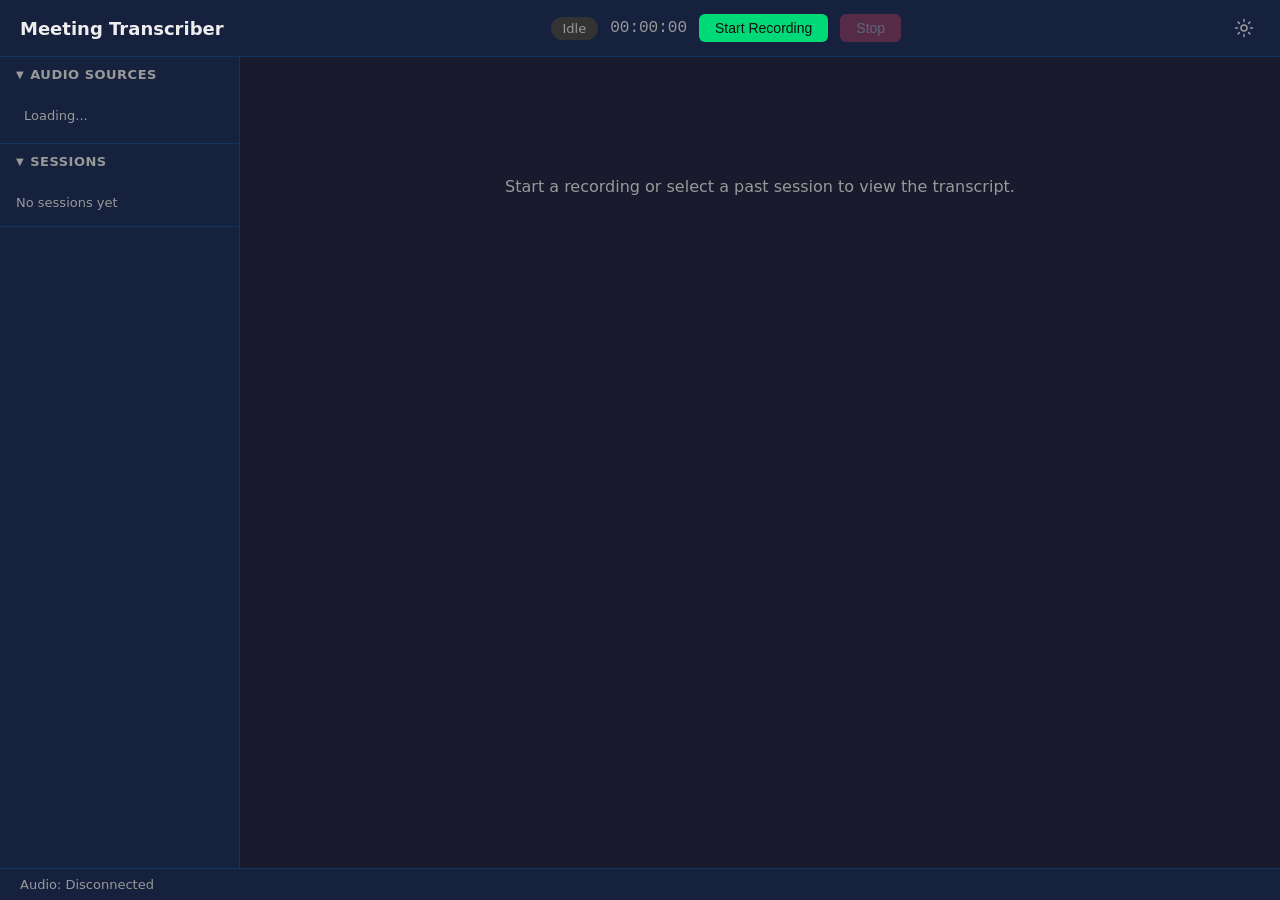
==== static/index.html @ 9af46a8a "Add AI config, summary export, and lessons export" ====
<!DOCTYPE html>
<html lang="en">
<head>
    <meta charset="UTF-8">
    <meta name="viewport" content="width=device-width, initial-scale=1.0">
    <title>Meeting Transcriber</title>
    <link rel="stylesheet" href="/static/style.css">
</head>
<body>
    <div class="app">
        <header>
            <h1>Meeting Transcriber</h1>
            <div class="controls">
                <span id="status" class="status idle">Idle</span>
                <span id="timer" class="timer">00:00:00</span>
                <button id="btn-start" class="btn btn-start" onclick="startSession()">Start Recording</button>
                <button id="btn-stop" class="btn btn-stop" onclick="stopSession()" disabled>Stop</button>
            </div>
            <button class="btn-gear" onclick="openConfigModal()" title="AI Settings">
                <svg width="20" height="20" viewBox="0 0 20 20" fill="none" stroke="currentColor" stroke-width="1.5" stroke-linecap="round" stroke-linejoin="round">
                    <circle cx="10" cy="10" r="3"/>
                    <path d="M10 1.5v2M10 16.5v2M18.5 10h-2M3.5 10h-2M16 4l-1.4 1.4M5.4 14.6L4 16M16 16l-1.4-1.4M5.4 5.4L4 4"/>
                </svg>
            </button>
        </header>

        <div class="main">
            <aside class="sidebar">
                <div class="sidebar-section">
                    <h2 class="section-header" onclick="toggleSection('devices')">
                        <span class="chevron" id="chevron-devices">&#9660;</span>
                        Audio Sources
                    </h2>
                    <div id="section-devices" class="section-body">
                        <div id="device-list" class="device-list">
                            <p class="empty">Loading...</p>
                        </div>
                    </div>
                </div>
                <div class="sidebar-section">
                    <h2 class="section-header" onclick="toggleSection('sessions')">
                        <span class="chevron" id="chevron-sessions">&#9660;</span>
                        Sessions
                    </h2>
                    <div id="section-sessions" class="section-body">
                        <div id="session-list" class="session-list">
                            <p class="empty">No sessions yet</p>
                        </div>
                    </div>
                </div>
            </aside>

            <section class="transcript-panel">
                <div id="transcript" class="transcript">
                    <p class="placeholder">Start a recording or select a past session to view the transcript.</p>
                </div>
            </section>
        </div>

        <footer>
            <div class="export-bar" id="export-bar" style="display:none">
                <span>Export:</span>
                <button class="btn btn-sm" onclick="exportSession('json')">JSON</button>
                <button class="btn btn-sm" onclick="exportSession('txt')">TXT</button>
                <button class="btn btn-sm" onclick="exportSession('srt')">SRT</button>
                <span class="export-divider">|</span>
                <button class="btn btn-sm btn-ai" id="btn-summary" onclick="exportSummary()" disabled title="Configure AI to unlock">Summary</button>
                <button class="btn btn-sm btn-ai" id="btn-lessons" onclick="exportLessons()" disabled title="Configure AI to unlock">Lessons</button>
            </div>
            <div class="footer-status">
                <span class="audio-status">Audio: <span id="audio-status">Disconnected</span></span>
                <span class="diarization-status" id="diarization-status"></span>
            </div>
        </footer>
    </div>

    <div id="toast" class="toast"></div>

    <!-- AI Config Modal -->
    <div id="config-modal" class="modal-overlay" style="display:none" onclick="if(event.target===this)closeConfigModal()">
        <div class="modal">
            <div class="modal-header">
                <h2>AI Configuration</h2>
                <button class="btn-close" onclick="closeConfigModal()">&times;</button>
            </div>
            <div class="modal-body">
                <div class="form-group">
                    <label>Provider</label>
                    <div class="toggle-group">
                        <button class="toggle-btn" data-provider="ollama" onclick="selectProvider('ollama')">Local (Ollama)</button>
                        <button class="toggle-btn" data-provider="api" onclick="selectProvider('api')">API Key</button>
                    </div>
                </div>

                <!-- Ollama settings -->
                <div id="ollama-settings" class="provider-settings" style="display:none">
                    <div class="form-group">
                        <label>Ollama URL</label>
                        <input type="text" id="ollama-url" class="form-input" value="http://localhost:11434" placeholder="http://localhost:11434">
                    </div>
                    <div class="form-group">
                        <label>Model</label>
                        <div class="model-row">
                            <select id="ollama-model" class="form-input"></select>
                            <button class="btn btn-sm" onclick="fetchOllamaModels()">Refresh</button>
                        </div>
                    </div>
                </div>

                <!-- API settings -->
                <div id="api-settings" class="provider-settings" style="display:none">
                    <div class="form-group">
                        <label>API Provider</label>
                        <select id="api-provider" class="form-input" onchange="updateApiModels()">
                            <option value="anthropic">Anthropic (Claude)</option>
                            <option value="openai">OpenAI</option>
                        </select>
                    </div>
                    <div class="form-group">
                        <label>API Key</label>
                        <input type="password" id="api-key" class="form-input" placeholder="Enter API key...">
                        <span id="api-key-preview" class="form-hint"></span>
                    </div>
                    <div class="form-group">
                        <label>Model</label>
                        <select id="api-model" class="form-input"></select>
                    </div>
                </div>

                <div class="form-actions">
                    <button class="btn btn-sm" id="btn-test" onclick="testConnection()">Test Connection</button>
                    <span id="test-result" class="test-result"></span>
                </div>
            </div>
            <div class="modal-footer">
                <button class="btn btn-sm" onclick="closeConfigModal()">Cancel</button>
                <button class="btn btn-start btn-save" onclick="saveConfig()">Save</button>
            </div>
        </div>
    </div>

    <!-- Summary Modal -->
    <div id="summary-modal" class="modal-overlay" style="display:none" onclick="if(event.target===this)closeSummaryModal()">
        <div class="modal modal-wide">
            <div class="modal-header">
                <h2>Meeting Summary</h2>
                <button class="btn-close" onclick="closeSummaryModal()">&times;</button>
            </div>
            <div class="modal-body">
                <div id="summary-content" class="summary-content">
                    <p class="placeholder">Generating summary...</p>
                </div>
            </div>
            <div class="modal-footer">
                <button class="btn btn-sm" onclick="copySummary()">Copy to Clipboard</button>
                <button class="btn btn-sm" onclick="closeSummaryModal()">Close</button>
            </div>
        </div>
    </div>

    <script src="/static/app.js"></script>
</body>
</html>
---- static/style.css ----
* { margin: 0; padding: 0; box-sizing: border-box; }

:root {
    --bg: #1a1a2e;
    --surface: #16213e;
    --surface2: #0f3460;
    --accent: #e94560;
    --accent-green: #00d977;
    --text: #eee;
    --text-dim: #999;
    --speaker1: #5dade2;
    --speaker2: #f5b041;
    --speaker3: #82e0aa;
    --speaker4: #d7bde2;
    --speaker5: #f1948a;
}

body {
    font-family: 'Segoe UI', system-ui, -apple-system, sans-serif;
    background: var(--bg);
    color: var(--text);
    height: 100vh;
    overflow: hidden;
}

.app {
    display: flex;
    flex-direction: column;
    height: 100vh;
}

header {
    display: grid;
    grid-template-columns: auto 1fr auto;
    align-items: center;
    padding: 12px 20px;
    background: var(--surface);
    border-bottom: 1px solid var(--surface2);
}

header h1 { font-size: 18px; font-weight: 600; }

.controls {
    display: flex;
    align-items: center;
    justify-content: center;
    gap: 12px;
}

.status {
    padding: 4px 12px;
    border-radius: 12px;
    font-size: 13px;
    font-weight: 500;
}

.status.idle { background: #333; color: var(--text-dim); }
.status.recording { background: var(--accent); color: white; animation: pulse 1.5s infinite; }
.status.connected { background: var(--accent-green); color: #111; }

@keyframes pulse {
    0%, 100% { opacity: 1; }
    50% { opacity: 0.6; }
}

.timer { font-family: 'Courier New', monospace; font-size: 16px; color: var(--text-dim); }

.btn {
    padding: 6px 16px;
    border: none;
    border-radius: 6px;
    cursor: pointer;
    font-size: 14px;
    font-weight: 500;
    transition: opacity 0.2s;
}

.btn:disabled { opacity: 0.3; cursor: not-allowed; }
.btn-start { background: var(--accent-green); color: #111; }
.btn-stop { background: var(--accent); color: white; }
.btn-sm { padding: 4px 10px; font-size: 12px; background: var(--surface2); color: var(--text); }
.btn-sm:hover { background: #1a4a80; }

.main {
    display: flex;
    flex: 1;
    overflow: hidden;
}

.sidebar {
    width: 240px;
    background: var(--surface);
    border-right: 1px solid var(--surface2);
    display: flex;
    flex-direction: column;
    overflow-y: auto;
}

.sidebar-section {
    border-bottom: 1px solid var(--surface2);
}

.section-header {
    display: flex;
    align-items: center;
    gap: 6px;
    padding: 10px 16px;
    font-size: 13px;
    color: var(--text-dim);
    text-transform: uppercase;
    letter-spacing: 0.5px;
    cursor: pointer;
    user-select: none;
    margin: 0;
    transition: color 0.15s;
}
.section-header:hover { color: var(--text); }

.chevron {
    font-size: 10px;
    transition: transform 0.2s;
    display: inline-block;
}
.chevron.collapsed { transform: rotate(-90deg); }

.section-body { overflow: hidden; }
.section-body.collapsed { display: none; }

.device-list { padding: 0 8px 4px; }

.device-item {
    display: flex;
    align-items: center;
    padding: 0 4px 0 0;
    border-radius: 4px;
    font-size: 12px;
    transition: background 0.15s;
}
.device-item:hover { background: rgba(255,255,255,0.05); }

.device-label {
    display: flex;
    align-items: center;
    gap: 6px;
    flex: 1;
    padding: 5px 4px 5px 8px;
    cursor: pointer;
    overflow: hidden;
}

.device-item input[type="checkbox"] {
    accent-color: var(--accent-green);
    cursor: pointer;
}

.btn-ignore {
    width: 20px;
    height: 20px;
    border: none;
    border-radius: 50%;
    background: transparent;
    color: var(--text-dim);
    font-size: 14px;
    line-height: 20px;
    cursor: pointer;
    opacity: 0;
    transition: opacity 0.15s, background 0.15s;
    flex-shrink: 0;
}
.device-item:hover .btn-ignore { opacity: 0.4; }
.btn-ignore:hover {
    opacity: 1 !important;
    background: rgba(255,255,255,0.1);
    color: var(--text);
}

.device-icon {
    font-size: 14px;
    width: 18px;
    text-align: center;
    flex-shrink: 0;
}

.device-name {
    flex: 1;
    overflow: hidden;
    text-overflow: ellipsis;
    white-space: nowrap;
    color: var(--text);
}

.device-reset {
    font-size: 11px;
    font-style: italic;
    color: var(--text-dim);
    padding: 4px 12px 6px;
    cursor: pointer;
    transition: color 0.15s;
}
.device-reset:hover { color: var(--text); }

.session-list { flex: 1; overflow-y: auto; }

.session-item {
    display: flex;
    align-items: center;
    padding: 0;
    border-bottom: 1px solid rgba(255,255,255,0.05);
    transition: background 0.15s;
    position: relative;
}

.session-item:hover { background: var(--surface2); }
.session-item.active { background: var(--surface2); }

.session-item.active::before {
    content: '';
    position: absolute;
    left: 0;
    top: 0;
    bottom: 0;
    width: 3px;
    background: var(--accent);
    border-radius: 0 2px 2px 0;
    z-index: 1;
}

.session-row { flex: 1; padding: 8px 8px 8px 12px; cursor: pointer; overflow: hidden; }

.session-title {
    font-size: 13px;
    white-space: nowrap;
    overflow: hidden;
    text-overflow: ellipsis;
}

.session-meta {
    display: flex;
    justify-content: space-between;
    margin-top: 2px;
    font-size: 11px;
    color: var(--text-dim);
}

.session-date { white-space: nowrap; }
.session-duration { white-space: nowrap; margin-left: 8px; }

.rename-input {
    width: 100%;
    background: var(--bg);
    border: 1px solid var(--accent);
    color: var(--text);
    font-size: 13px;
    padding: 2px 4px;
    border-radius: 3px;
    outline: none;
}

.btn-delete {
    width: 22px;
    height: 22px;
    border: none;
    border-radius: 50%;
    background: transparent;
    color: var(--text-dim);
    font-size: 15px;
    font-weight: 700;
    line-height: 22px;
    cursor: pointer;
    opacity: 0;
    transition: opacity 0.2s, background 0.2s, color 0.2s;
    margin-right: 8px;
    flex-shrink: 0;
    padding: 0;
    text-align: center;
}
.session-item:hover .btn-delete { opacity: 0.4; }
.btn-delete:hover {
    opacity: 1 !important;
    background: var(--accent);
    color: white;
}

.transcript-panel {
    flex: 1;
    overflow-y: auto;
    padding: 20px;
}

.transcript { max-width: 800px; margin: 0 auto; }
.placeholder { color: var(--text-dim); text-align: center; margin-top: 100px; }

.segment {
    margin-bottom: 16px;
    padding: 8px 12px;
    border-left: 3px solid var(--speaker1);
    background: rgba(255,255,255,0.02);
    border-radius: 0 6px 6px 0;
}

.segment .meta {
    display: flex;
    gap: 12px;
    margin-bottom: 4px;
    font-size: 12px;
}

.segment .timestamp { color: var(--text-dim); font-family: 'Courier New', monospace; }
.segment .speaker { font-weight: 600; }
.segment .text { font-size: 15px; line-height: 1.5; }

.segment[data-speaker="Speaker 1"] { border-left-color: var(--speaker1); }
.segment[data-speaker="Speaker 1"] .speaker { color: var(--speaker1); }
.segment[data-speaker="Speaker 2"] { border-left-color: var(--speaker2); }
.segment[data-speaker="Speaker 2"] .speaker { color: var(--speaker2); }
.segment[data-speaker="Speaker 3"] { border-left-color: var(--speaker3); }
.segment[data-speaker="Speaker 3"] .speaker { color: var(--speaker3); }
.segment[data-speaker="Speaker 4"] { border-left-color: var(--speaker4); }
.segment[data-speaker="Speaker 4"] .speaker { color: var(--speaker4); }
.segment[data-speaker="Speaker 5"] { border-left-color: var(--speaker5); }
.segment[data-speaker="Speaker 5"] .speaker { color: var(--speaker5); }

.empty { color: var(--text-dim); font-size: 13px; padding: 16px; }

footer {
    display: flex;
    justify-content: space-between;
    align-items: center;
    padding: 8px 20px;
    background: var(--surface);
    border-top: 1px solid var(--surface2);
    font-size: 13px;
}

.export-bar { display: flex; align-items: center; gap: 8px; }
.footer-status { display: flex; align-items: center; gap: 16px; }
.audio-status { color: var(--text-dim); }
.audio-status .connected { color: var(--accent-green); }
.audio-status .disconnected { color: var(--accent); }
.diarization-status { color: var(--text-dim); font-size: 12px; }
.diarization-status .active { color: var(--accent-green); }
.diarization-status .inactive { color: var(--text-dim); }

.toast {
    position: fixed;
    bottom: 60px;
    left: 50%;
    transform: translateX(-50%) translateY(20px);
    background: var(--surface2);
    color: var(--text);
    padding: 10px 24px;
    border-radius: 8px;
    font-size: 14px;
    opacity: 0;
    pointer-events: none;
    transition: opacity 0.3s, transform 0.3s;
    z-index: 100;
    border: 1px solid rgba(255,255,255,0.1);
}
.toast.show {
    opacity: 1;
    transform: translateX(-50%) translateY(0);
}

/* Gear button */
.btn-gear {
    background: none;
    border: none;
    color: var(--text-dim);
    cursor: pointer;
    padding: 6px;
    transition: color 0.2s;
    justify-self: end;
    display: flex;
    align-items: center;
}
.btn-gear:hover { color: var(--text); }
.btn-gear svg { display: block; }

/* AI export buttons */
.export-divider { color: var(--text-dim); margin: 0 4px; }

.btn-ai {
    background: var(--surface2) !important;
    position: relative;
}
.btn-ai:disabled {
    opacity: 0.35;
    cursor: not-allowed;
}
.btn-ai:not(:disabled) {
    background: linear-gradient(135deg, #1a4a80, #2a1a5e) !important;
    border: 1px solid rgba(150, 100, 255, 0.3);
}
.btn-ai:not(:disabled):hover {
    background: linear-gradient(135deg, #1e5590, #351f75) !important;
}

/* Modal */
.modal-overlay {
    position: fixed;
    top: 0;
    left: 0;
    right: 0;
    bottom: 0;
    background: rgba(0, 0, 0, 0.6);
    display: flex;
    align-items: center;
    justify-content: center;
    z-index: 200;
}

.modal {
    background: var(--surface);
    border: 1px solid var(--surface2);
    border-radius: 12px;
    width: 420px;
    max-height: 80vh;
    display: flex;
    flex-direction: column;
    box-shadow: 0 20px 60px rgba(0, 0, 0, 0.5);
}

.modal-wide { width: 600px; }

.modal-header {
    display: flex;
    justify-content: space-between;
    align-items: center;
    padding: 16px 20px;
    border-bottom: 1px solid var(--surface2);
}

.modal-header h2 { font-size: 16px; font-weight: 600; }

.btn-close {
    background: none;
    border: none;
    color: var(--text-dim);
    font-size: 20px;
    cursor: pointer;
    padding: 0 4px;
}
.btn-close:hover { color: var(--text); }

.modal-body {
    padding: 20px;
    overflow-y: auto;
    flex: 1;
}

.modal-footer {
    display: flex;
    justify-content: flex-end;
    gap: 8px;
    padding: 12px 20px;
    border-top: 1px solid var(--surface2);
}

.btn-save { padding: 6px 20px !important; font-size: 13px !important; }

/* Form elements */
.form-group { margin-bottom: 16px; }
.form-group label {
    display: block;
    font-size: 12px;
    color: var(--text-dim);
    text-transform: uppercase;
    letter-spacing: 0.5px;
    margin-bottom: 6px;
}

.form-input {
    width: 100%;
    padding: 8px 12px;
    background: var(--bg);
    border: 1px solid var(--surface2);
    border-radius: 6px;
    color: var(--text);
    font-size: 14px;
    font-family: inherit;
}
.form-input:focus {
    outline: none;
    border-color: var(--accent-green);
}

.form-hint {
    display: block;
    font-size: 11px;
    color: var(--text-dim);
    margin-top: 4px;
}

.toggle-group { display: flex; gap: 0; }
.toggle-btn {
    flex: 1;
    padding: 8px 16px;
    border: 1px solid var(--surface2);
    background: var(--bg);
    color: var(--text-dim);
    font-size: 13px;
    cursor: pointer;
    transition: all 0.2s;
}
.toggle-btn:first-child { border-radius: 6px 0 0 6px; }
.toggle-btn:last-child { border-radius: 0 6px 6px 0; }
.toggle-btn.active {
    background: var(--surface2);
    color: var(--text);
    border-color: var(--accent-green);
}

.model-row { display: flex; gap: 8px; }
.model-row select { flex: 1; }

.form-actions {
    display: flex;
    align-items: center;
    gap: 12px;
    margin-top: 20px;
    padding-top: 16px;
    border-top: 1px solid var(--surface2);
}

.test-result { font-size: 13px; }
.test-result.success { color: var(--accent-green); }
.test-result.error { color: var(--accent); }

/* Summary content */
.summary-content {
    font-size: 14px;
    line-height: 1.6;
    white-space: pre-wrap;
}

.summary-content h2, .summary-content h3 {
    color: var(--text);
    margin-top: 16px;
    margin-bottom: 8px;
}

.summary-content ul { padding-left: 20px; }
.summary-content li { margin-bottom: 4px; }

.summary-loading {
    text-align: center;
    color: var(--text-dim);
    padding: 40px 0;
}

.summary-loading .spinner {
    display: inline-block;
    width: 24px;
    height: 24px;
    border: 3px solid var(--surface2);
    border-top-color: var(--accent-green);
    border-radius: 50%;
    animation: spin 0.8s linear infinite;
    margin-bottom: 12px;
}

@keyframes spin { to { transform: rotate(360deg); } }
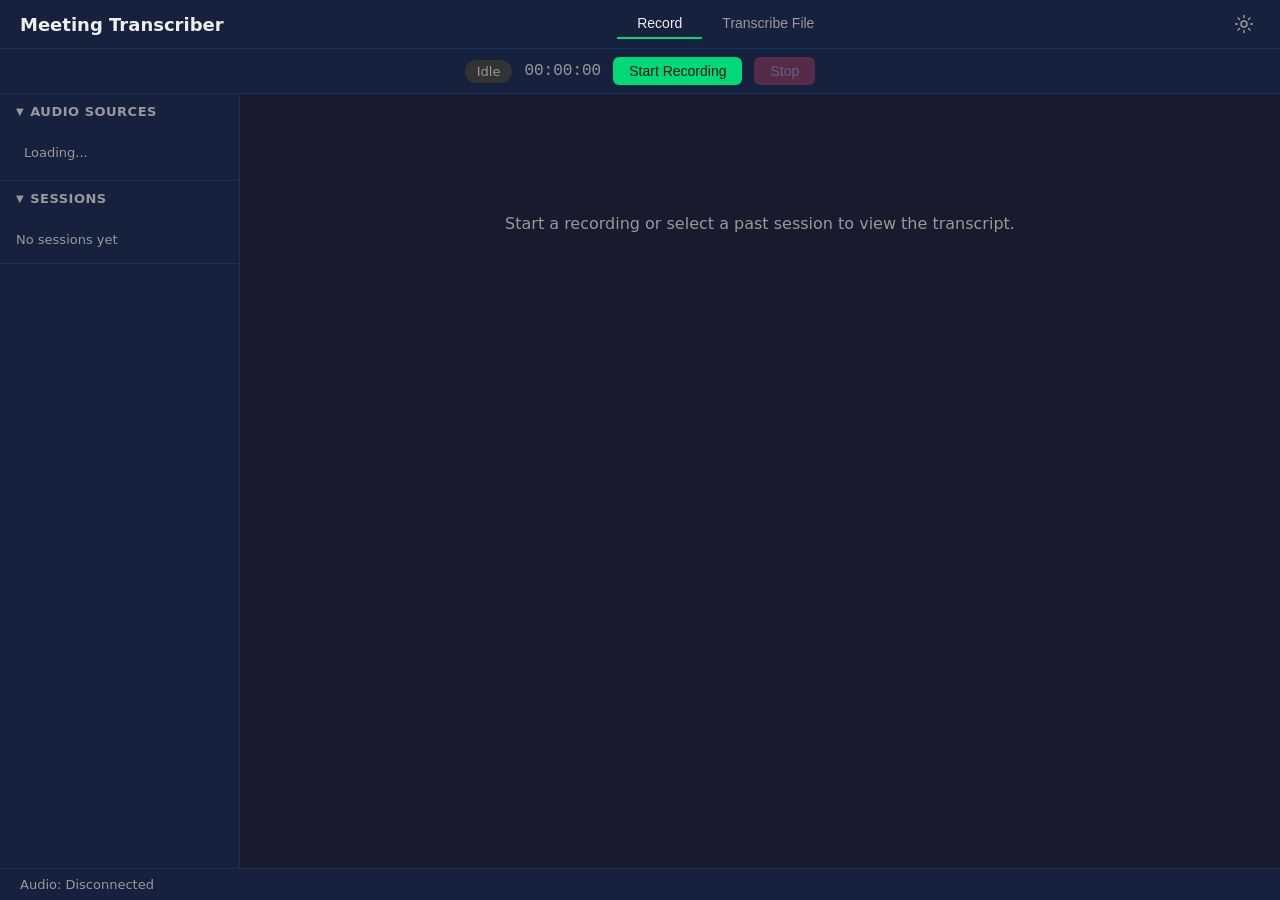
==== commit dec9f3f5: "Add file transcription web UI with upload, progress polling, and download" ====
--- a/static/index.html
+++ b/static/index.html
@@ -10,11 +10,9 @@
     <div class="app">
         <header>
             <h1>Meeting Transcriber</h1>
-            <div class="controls">
-                <span id="status" class="status idle">Idle</span>
-                <span id="timer" class="timer">00:00:00</span>
-                <button id="btn-start" class="btn btn-start" onclick="startSession()">Start Recording</button>
-                <button id="btn-stop" class="btn btn-stop" onclick="stopSession()" disabled>Stop</button>
+            <div class="tab-bar">
+                <button class="tab active" data-tab="record" onclick="switchTab('record')">Record</button>
+                <button class="tab" data-tab="file" onclick="switchTab('file')">Transcribe File</button>
             </div>
             <button class="btn-gear" onclick="openConfigModal()" title="AI Settings">
                 <svg width="20" height="20" viewBox="0 0 20 20" fill="none" stroke="currentColor" stroke-width="1.5" stroke-linecap="round" stroke-linejoin="round">
@@ -24,54 +22,121 @@
             </button>
         </header>
 
-        <div class="main">
-            <aside class="sidebar">
-                <div class="sidebar-section">
-                    <h2 class="section-header" onclick="toggleSection('devices')">
-                        <span class="chevron" id="chevron-devices">&#9660;</span>
-                        Audio Sources
-                    </h2>
-                    <div id="section-devices" class="section-body">
-                        <div id="device-list" class="device-list">
-                            <p class="empty">Loading...</p>
-                        </div>
-                    </div>
-                </div>
-                <div class="sidebar-section">
-                    <h2 class="section-header" onclick="toggleSection('sessions')">
-                        <span class="chevron" id="chevron-sessions">&#9660;</span>
-                        Sessions
-                    </h2>
-                    <div id="section-sessions" class="section-body">
-                        <div id="session-list" class="session-list">
-                            <p class="empty">No sessions yet</p>
-                        </div>
-                    </div>
-                </div>
-            </aside>
-
-            <section class="transcript-panel">
-                <div id="transcript" class="transcript">
-                    <p class="placeholder">Start a recording or select a past session to view the transcript.</p>
-                </div>
-            </section>
-        </div>
-
-        <footer>
-            <div class="export-bar" id="export-bar" style="display:none">
-                <span>Export:</span>
-                <button class="btn btn-sm" onclick="exportSession('json')">JSON</button>
-                <button class="btn btn-sm" onclick="exportSession('txt')">TXT</button>
-                <button class="btn btn-sm" onclick="exportSession('srt')">SRT</button>
-                <span class="export-divider">|</span>
-                <button class="btn btn-sm btn-ai" id="btn-summary" onclick="exportSummary()" disabled title="Configure AI to unlock">Summary</button>
-                <button class="btn btn-sm btn-ai" id="btn-lessons" onclick="exportLessons()" disabled title="Configure AI to unlock">Lessons</button>
-            </div>
-            <div class="footer-status">
-                <span class="audio-status">Audio: <span id="audio-status">Disconnected</span></span>
-                <span class="diarization-status" id="diarization-status"></span>
-            </div>
-        </footer>
+        <!-- Record Tab -->
+        <div id="tab-record" class="tab-content active">
+            <div class="record-controls">
+                <span id="status" class="status idle">Idle</span>
+                <span id="timer" class="timer">00:00:00</span>
+                <button id="btn-start" class="btn btn-start" onclick="startSession()">Start Recording</button>
+                <button id="btn-stop" class="btn btn-stop" onclick="stopSession()" disabled>Stop</button>
+            </div>
+            <div class="main">
+                <aside class="sidebar">
+                    <div class="sidebar-section">
+                        <h2 class="section-header" onclick="toggleSection('devices')">
+                            <span class="chevron" id="chevron-devices">&#9660;</span>
+                            Audio Sources
+                        </h2>
+                        <div id="section-devices" class="section-body">
+                            <div id="device-list" class="device-list">
+                                <p class="empty">Loading...</p>
+                            </div>
+                        </div>
+                    </div>
+                    <div class="sidebar-section">
+                        <h2 class="section-header" onclick="toggleSection('sessions')">
+                            <span class="chevron" id="chevron-sessions">&#9660;</span>
+                            Sessions
+                        </h2>
+                        <div id="section-sessions" class="section-body">
+                            <div id="session-list" class="session-list">
+                                <p class="empty">No sessions yet</p>
+                            </div>
+                        </div>
+                    </div>
+                </aside>
+
+                <section class="transcript-panel">
+                    <div id="transcript" class="transcript">
+                        <p class="placeholder">Start a recording or select a past session to view the transcript.</p>
+                    </div>
+                </section>
+            </div>
+
+            <footer>
+                <div class="export-bar" id="export-bar" style="display:none">
+                    <span>Export:</span>
+                    <button class="btn btn-sm" onclick="exportSession('json')">JSON</button>
+                    <button class="btn btn-sm" onclick="exportSession('txt')">TXT</button>
+                    <button class="btn btn-sm" onclick="exportSession('srt')">SRT</button>
+                    <span class="export-divider">|</span>
+                    <button class="btn btn-sm btn-ai" id="btn-summary" onclick="exportSummary()" disabled title="Configure AI to unlock">Summary</button>
+                    <button class="btn btn-sm btn-ai" id="btn-lessons" onclick="exportLessons()" disabled title="Configure AI to unlock">Lessons</button>
+                </div>
+                <div class="footer-status">
+                    <span class="audio-status">Audio: <span id="audio-status">Disconnected</span></span>
+                    <span class="diarization-status" id="diarization-status"></span>
+                </div>
+            </footer>
+        </div>
+
+        <!-- Transcribe File Tab -->
+        <div id="tab-file" class="tab-content" style="display:none">
+            <div class="file-tab-layout">
+                <aside class="file-sidebar">
+                    <div class="file-upload-section">
+                        <h2 class="section-header-static">Upload Audio</h2>
+                        <div class="file-drop-zone" id="file-drop-zone" onclick="document.getElementById('file-input').click()">
+                            <p id="file-drop-text">Drop audio file here or click to browse</p>
+                            <p class="form-hint">MP3, WAV, M4A, FLAC, OGG, WMA</p>
+                        </div>
+                        <input type="file" id="file-input" accept=".mp3,.wav,.m4a,.flac,.ogg,.wma" style="display:none" onchange="onFileSelected(this)">
+
+                        <div class="form-group" style="margin-top:12px">
+                            <label>Number of Speakers</label>
+                            <select id="file-num-speakers" class="form-input">
+                                <option value="">Auto-detect</option>
+                                <option value="2" selected>2 (Podcast)</option>
+                                <option value="3">3</option>
+                                <option value="4">4</option>
+                                <option value="5">5</option>
+                            </select>
+                        </div>
+
+                        <div class="form-group">
+                            <label class="checkbox-label">
+                                <input type="checkbox" id="file-label-speakers" checked>
+                                Label Host / Guest
+                            </label>
+                        </div>
+
+                        <button class="btn btn-start" id="btn-transcribe" onclick="startFileTranscription()" style="width:100%" disabled>Transcribe</button>
+
+                        <div id="file-progress" class="file-progress" style="display:none">
+                            <div class="spinner"></div>
+                            <p id="file-progress-text">Processing...</p>
+                        </div>
+
+                        <div id="file-speakers" class="file-speakers" style="display:none"></div>
+                    </div>
+                </aside>
+
+                <section class="transcript-panel">
+                    <div id="file-transcript" class="transcript">
+                        <p class="placeholder">Upload an audio file to transcribe it with speaker identification.</p>
+                    </div>
+                </section>
+            </div>
+
+            <footer>
+                <div class="export-bar" id="file-export-bar" style="display:none">
+                    <span>Download:</span>
+                    <button class="btn btn-sm" onclick="downloadFileResult('json')">JSON</button>
+                    <button class="btn btn-sm" onclick="downloadFileResult('txt')">TXT</button>
+                    <button class="btn btn-sm" onclick="downloadFileResult('srt')">SRT</button>
+                </div>
+            </footer>
+        </div>
     </div>
 
     <div id="toast" class="toast"></div>
--- a/static/style.css
+++ b/static/style.css
@@ -30,10 +30,10 @@
 }
 
 header {
-    display: grid;
-    grid-template-columns: auto 1fr auto;
-    align-items: center;
-    padding: 12px 20px;
+    display: flex;
+    align-items: center;
+    justify-content: space-between;
+    padding: 8px 20px;
     background: var(--surface);
     border-bottom: 1px solid var(--surface2);
 }
@@ -46,6 +46,7 @@
     justify-content: center;
     gap: 12px;
 }
+
 
 .status {
     padding: 4px 12px;
@@ -85,6 +86,7 @@
     display: flex;
     flex: 1;
     overflow: hidden;
+    min-height: 0;
 }
 
 .sidebar {
@@ -561,3 +563,122 @@
 }
 
 @keyframes spin { to { transform: rotate(360deg); } }
+
+/* Tabs */
+.tab-bar { display: flex; gap: 0; justify-content: center; }
+.tab {
+    padding: 6px 20px;
+    border: none;
+    background: transparent;
+    color: var(--text-dim);
+    font-size: 14px;
+    cursor: pointer;
+    border-bottom: 2px solid transparent;
+    transition: all 0.2s;
+}
+.tab:hover { color: var(--text); }
+.tab.active { color: var(--text); border-bottom-color: var(--accent-green); }
+
+.tab-content { display: flex; flex-direction: column; flex: 1; overflow: hidden; }
+.tab-content:not(.active) { display: none; }
+
+.record-controls {
+    display: flex;
+    align-items: center;
+    justify-content: center;
+    gap: 12px;
+    padding: 8px 20px;
+    background: var(--surface);
+    border-bottom: 1px solid var(--surface2);
+}
+
+/* File transcription tab */
+.file-tab-layout { display: flex; flex: 1; overflow: hidden; }
+
+.file-sidebar {
+    width: 280px;
+    background: var(--surface);
+    border-right: 1px solid var(--surface2);
+    overflow-y: auto;
+    padding: 16px;
+}
+
+.section-header-static {
+    font-size: 13px;
+    color: var(--text-dim);
+    text-transform: uppercase;
+    letter-spacing: 0.5px;
+    margin-bottom: 12px;
+}
+
+.file-drop-zone {
+    border: 2px dashed var(--surface2);
+    border-radius: 8px;
+    padding: 24px 16px;
+    text-align: center;
+    cursor: pointer;
+    transition: all 0.2s;
+}
+.file-drop-zone:hover, .file-drop-zone.dragover {
+    border-color: var(--accent-green);
+    background: rgba(0, 217, 119, 0.05);
+}
+.file-drop-zone.has-file {
+    border-color: var(--accent-green);
+    border-style: solid;
+}
+.file-drop-zone p { margin: 4px 0; font-size: 13px; color: var(--text-dim); }
+.file-drop-zone.has-file p:first-child { color: var(--text); font-weight: 500; }
+
+.checkbox-label {
+    display: flex;
+    align-items: center;
+    gap: 8px;
+    font-size: 13px;
+    color: var(--text);
+    cursor: pointer;
+}
+.checkbox-label input { accent-color: var(--accent-green); }
+
+.file-progress {
+    display: flex;
+    align-items: center;
+    gap: 10px;
+    margin-top: 16px;
+    padding: 12px;
+    background: var(--bg);
+    border-radius: 6px;
+}
+.file-progress .spinner {
+    width: 18px;
+    height: 18px;
+    border: 2px solid var(--surface2);
+    border-top-color: var(--accent-green);
+    border-radius: 50%;
+    animation: spin 0.8s linear infinite;
+    flex-shrink: 0;
+    margin-bottom: 0;
+}
+.file-progress p { font-size: 13px; color: var(--text-dim); margin: 0; }
+
+.file-speakers {
+    margin-top: 16px;
+    padding: 12px;
+    background: var(--bg);
+    border-radius: 6px;
+}
+.file-speakers h3 {
+    font-size: 12px;
+    color: var(--text-dim);
+    text-transform: uppercase;
+    letter-spacing: 0.5px;
+    margin-bottom: 8px;
+}
+.speaker-stat {
+    display: flex;
+    justify-content: space-between;
+    padding: 4px 0;
+    font-size: 13px;
+}
+.speaker-label { color: var(--text); }
+.speaker-time { color: var(--text-dim); }
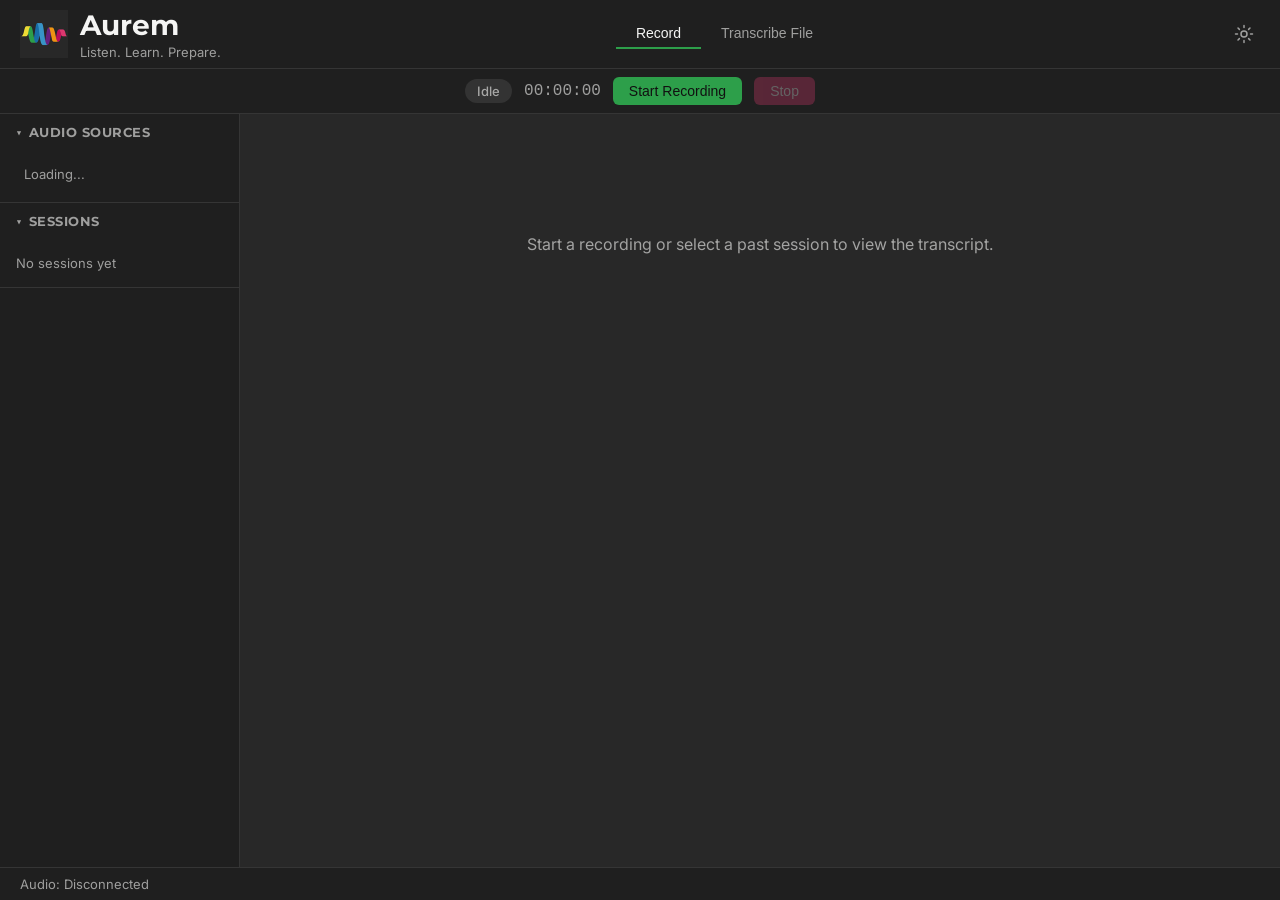
==== commit 00aeffec: "rebrand: meeting-transcriber -> aurem (listen. learn. prepare.)" ====
--- a/static/index.html
+++ b/static/index.html
@@ -3,13 +3,36 @@
 <head>
     <meta charset="UTF-8">
     <meta name="viewport" content="width=device-width, initial-scale=1.0">
-    <title>Meeting Transcriber</title>
+    <title>Aurem</title>
+    <link rel="icon" type="image/x-icon" href="/static/icons/favicon.ico">
+    <link rel="icon" type="image/png" sizes="16x16" href="/static/icons/icon-16.png">
+    <link rel="icon" type="image/png" sizes="32x32" href="/static/icons/icon-32.png">
+    <link rel="icon" type="image/png" sizes="48x48" href="/static/icons/icon-48.png">
+    <link rel="apple-touch-icon" sizes="180x180" href="/static/icons/icon-180.png">
+    <link rel="icon" type="image/png" sizes="192x192" href="/static/icons/icon-192.png">
+    <link rel="manifest" href="/static/manifest.json">
+    <meta property="og:title" content="Aurem">
+    <meta property="og:description" content="Listen. Learn. Prepare. Local-first relationship intelligence.">
+    <meta property="og:image" content="/static/marketing/og-image.png">
+    <meta name="twitter:card" content="summary_large_image">
+    <meta name="twitter:title" content="Aurem">
+    <meta name="twitter:description" content="Listen. Learn. Prepare. Local-first relationship intelligence.">
+    <meta name="twitter:image" content="/static/marketing/twitter-card.png">
+    <link rel="preconnect" href="https://fonts.googleapis.com">
+    <link rel="preconnect" href="https://fonts.gstatic.com" crossorigin>
+    <link href="https://fonts.googleapis.com/css2?family=Montserrat:wght@400;600;700&family=Inter:wght@400;500;600&display=swap" rel="stylesheet">
     <link rel="stylesheet" href="/static/style.css">
 </head>
 <body>
     <div class="app">
         <header>
-            <h1>Meeting Transcriber</h1>
+            <div class="brand">
+                <img class="brand-mark" src="/static/icons/icon-96.png" alt="Aurem" />
+                <div class="brand-text">
+                    <span class="wordmark">Aurem</span>
+                    <span class="tagline">Listen. Learn. Prepare.</span>
+                </div>
+            </div>
             <div class="tab-bar">
                 <button class="tab active" data-tab="record" onclick="switchTab('record')">Record</button>
                 <button class="tab" data-tab="file" onclick="switchTab('file')">Transcribe File</button>
--- a/static/style.css
+++ b/static/style.css
@@ -1,26 +1,47 @@
 * { margin: 0; padding: 0; box-sizing: border-box; }
 
 :root {
-    --bg: #1a1a2e;
-    --surface: #16213e;
-    --surface2: #0f3460;
-    --accent: #e94560;
-    --accent-green: #00d977;
-    --text: #eee;
-    --text-dim: #999;
-    --speaker1: #5dade2;
-    --speaker2: #f5b041;
-    --speaker3: #82e0aa;
-    --speaker4: #d7bde2;
-    --speaker5: #f1948a;
+  /* Neutrals */
+  --bg: #282828;
+  --near-black: #111111;
+  --text: #F5F5F4;
+  --white: #FFFFFF;
+  --text-dim: rgba(245, 245, 244, 0.6);
+  --surface: #1f1f1f;
+  --surface2: #353535;
+
+  /* Brand colors */
+  --yellow: #EDD835;  --yellow-shadow: #8A7000;
+  --green: #2D9F4A;   --green-shadow: #166010;
+  --blue: #3894C7;    --blue-shadow: #186AA7;
+  --purple: #65207E;  --purple-shadow: #380868;
+  --orange: #EF9414;  --orange-shadow: #804000;
+  --hotpink: #DC386F; --hotpink-shadow: #B91059;
+
+  /* Semantic */
+  --accent: var(--hotpink);
+  --accent-green: var(--green);
+
+  /* Speaker colors (map to brand order) */
+  --speaker1: var(--yellow);
+  --speaker2: var(--green);
+  --speaker3: var(--blue);
+  --speaker4: var(--purple);
+  --speaker5: var(--orange);
+  --speaker6: var(--hotpink);
 }
 
 body {
-    font-family: 'Segoe UI', system-ui, -apple-system, sans-serif;
+    font-family: 'Inter', system-ui, -apple-system, sans-serif;
     background: var(--bg);
     color: var(--text);
     height: 100vh;
     overflow: hidden;
+}
+
+h1, h2, .display {
+    font-family: 'Montserrat', system-ui, sans-serif;
+    font-weight: 700;
 }
 
 .app {
@@ -321,6 +342,8 @@
 .segment[data-speaker="Speaker 4"] .speaker { color: var(--speaker4); }
 .segment[data-speaker="Speaker 5"] { border-left-color: var(--speaker5); }
 .segment[data-speaker="Speaker 5"] .speaker { color: var(--speaker5); }
+.segment[data-speaker="Speaker 6"] { border-left-color: var(--speaker6); }
+.segment[data-speaker="Speaker 6"] .speaker { color: var(--speaker6); }
 
 .empty { color: var(--text-dim); font-size: 13px; padding: 16px; }
 
@@ -682,3 +705,36 @@
 }
 .speaker-label { color: var(--text); }
 .speaker-time { color: var(--text-dim); }
+
+/* Brand section */
+.brand {
+    display: flex;
+    align-items: center;
+    gap: 12px;
+}
+
+.brand-mark {
+    width: 48px;
+    height: 48px;
+    display: block;
+}
+
+.brand-text {
+    display: flex;
+    flex-direction: column;
+    gap: 2px;
+}
+
+.wordmark {
+    font-family: 'Montserrat', system-ui, sans-serif;
+    font-size: 28px;
+    font-weight: 700;
+    color: var(--text);
+}
+
+.tagline {
+    font-family: 'Inter', system-ui, -apple-system, sans-serif;
+    font-size: 13px;
+    font-weight: 400;
+    color: var(--text-dim);
+}
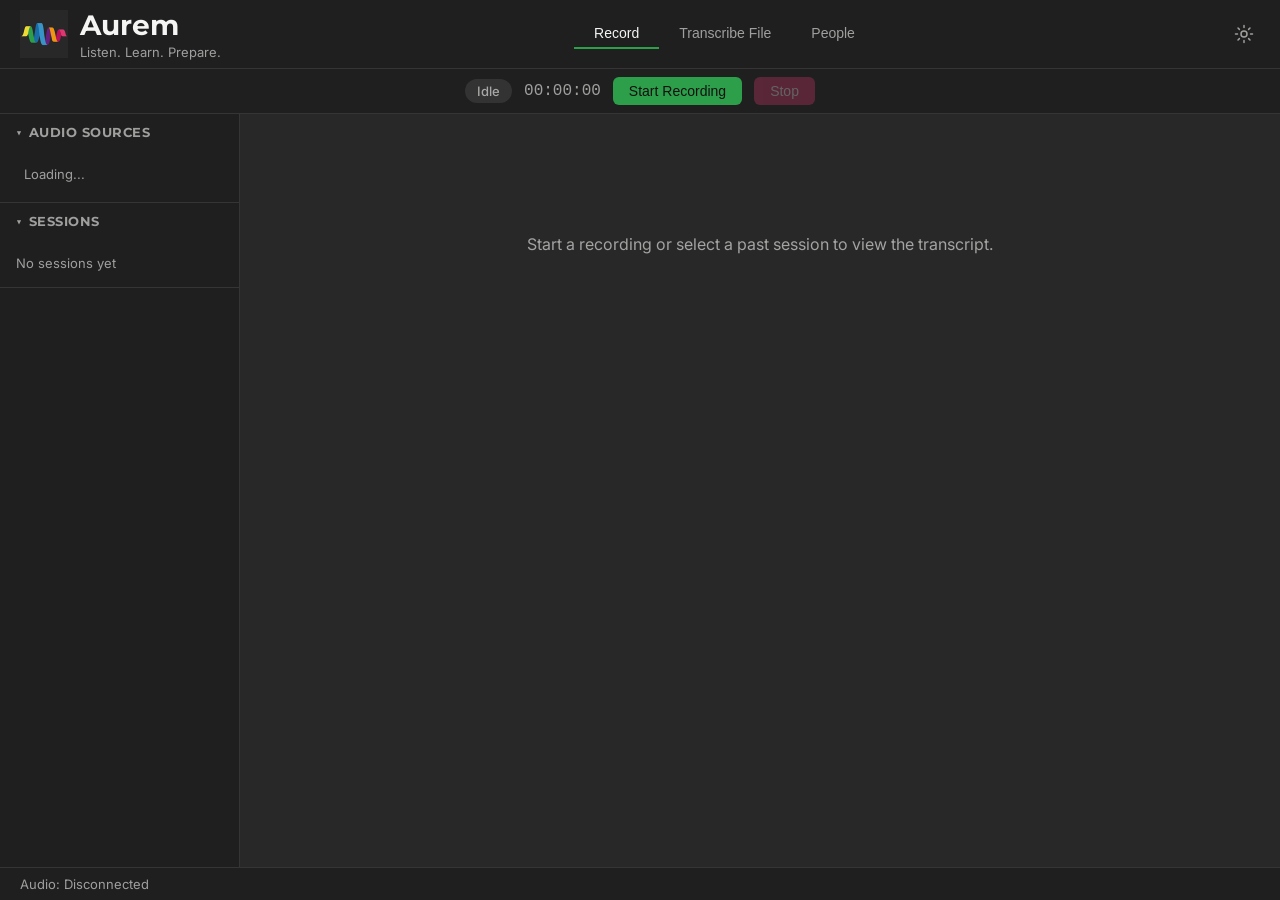
==== commit 401ed9db: "feat: phase 6 relationship intelligence (sqlite person graph + fact extraction)" ====
--- a/static/index.html
+++ b/static/index.html
@@ -36,6 +36,7 @@
             <div class="tab-bar">
                 <button class="tab active" data-tab="record" onclick="switchTab('record')">Record</button>
                 <button class="tab" data-tab="file" onclick="switchTab('file')">Transcribe File</button>
+                <button class="tab" data-tab="people" onclick="switchTab('people'); loadPeople()">People</button>
             </div>
             <button class="btn-gear" onclick="openConfigModal()" title="AI Settings">
                 <svg width="20" height="20" viewBox="0 0 20 20" fill="none" stroke="currentColor" stroke-width="1.5" stroke-linecap="round" stroke-linejoin="round">
@@ -80,6 +81,13 @@
                 </aside>
 
                 <section class="transcript-panel">
+                    <div id="speaker-mapping" class="speaker-mapping" style="display:none">
+                        <div class="speaker-mapping-header">
+                            <h3>Map Speakers</h3>
+                            <span id="extraction-status" class="extraction-status"></span>
+                        </div>
+                        <div id="speaker-mapping-list" class="speaker-mapping-list"></div>
+                    </div>
                     <div id="transcript" class="transcript">
                         <p class="placeholder">Start a recording or select a past session to view the transcript.</p>
                     </div>
@@ -162,6 +170,26 @@
         </div>
     </div>
 
+        <!-- People Tab -->
+        <div id="tab-people" class="tab-content" style="display:none">
+            <div class="people-layout">
+                <aside class="people-sidebar">
+                    <div class="people-sidebar-header">
+                        <h2 class="section-header-static">People</h2>
+                        <button class="btn btn-sm" onclick="openAddPersonModal()">+ Add</button>
+                    </div>
+                    <div id="people-list" class="people-list">
+                        <p class="empty">Loading...</p>
+                    </div>
+                </aside>
+                <section class="person-detail-panel">
+                    <div id="person-detail" class="person-detail">
+                        <p class="placeholder">Select a person to see their profile, or add someone new.</p>
+                    </div>
+                </section>
+            </div>
+        </div>
+
     <div id="toast" class="toast"></div>
 
     <!-- AI Config Modal -->
@@ -246,6 +274,61 @@
         </div>
     </div>
 
+    <!-- Add Person Modal -->
+    <div id="add-person-modal" class="modal-overlay" style="display:none" onclick="if(event.target===this)closeAddPersonModal()">
+        <div class="modal">
+            <div class="modal-header">
+                <h2>Add Person</h2>
+                <button class="btn-close" onclick="closeAddPersonModal()">&times;</button>
+            </div>
+            <div class="modal-body">
+                <div class="form-group">
+                    <label>Name</label>
+                    <input type="text" id="new-person-name" class="form-input" placeholder="e.g., Sarah Chen">
+                </div>
+                <div class="form-group">
+                    <label>Notes (optional)</label>
+                    <textarea id="new-person-notes" class="form-input" rows="3" placeholder="Context, how you know them, etc."></textarea>
+                </div>
+            </div>
+            <div class="modal-footer">
+                <button class="btn btn-sm" onclick="closeAddPersonModal()">Cancel</button>
+                <button class="btn btn-start btn-save" onclick="createPerson()">Create</button>
+            </div>
+        </div>
+    </div>
+
+    <!-- Add Fact Modal -->
+    <div id="add-fact-modal" class="modal-overlay" style="display:none" onclick="if(event.target===this)closeAddFactModal()">
+        <div class="modal">
+            <div class="modal-header">
+                <h2>Add Fact</h2>
+                <button class="btn-close" onclick="closeAddFactModal()">&times;</button>
+            </div>
+            <div class="modal-body">
+                <div class="form-group">
+                    <label>Fact</label>
+                    <textarea id="new-fact-text" class="form-input" rows="3" placeholder="One clear sentence..."></textarea>
+                </div>
+                <div class="form-group">
+                    <label>Category</label>
+                    <select id="new-fact-category" class="form-input">
+                        <option value="personal">Personal</option>
+                        <option value="professional">Professional</option>
+                        <option value="opinion">Opinion</option>
+                        <option value="commitment">Commitment</option>
+                        <option value="preference">Preference</option>
+                        <option value="context" selected>Context</option>
+                    </select>
+                </div>
+            </div>
+            <div class="modal-footer">
+                <button class="btn btn-sm" onclick="closeAddFactModal()">Cancel</button>
+                <button class="btn btn-start btn-save" onclick="createFact()">Add</button>
+            </div>
+        </div>
+    </div>
+
     <script src="/static/app.js"></script>
 </body>
 </html>
--- a/static/style.css
+++ b/static/style.css
@@ -738,3 +738,253 @@
     font-weight: 400;
     color: var(--text-dim);
 }
+
+/* Speaker mapping panel on session detail */
+.speaker-mapping {
+    max-width: 800px;
+    margin: 0 auto 16px;
+    padding: 12px 16px;
+    background: var(--surface);
+    border: 1px solid var(--surface2);
+    border-radius: 6px;
+}
+.speaker-mapping-header {
+    display: flex;
+    align-items: center;
+    justify-content: space-between;
+    margin-bottom: 10px;
+}
+.speaker-mapping-header h3 {
+    font-size: 12px;
+    color: var(--text-dim);
+    text-transform: uppercase;
+    letter-spacing: 0.5px;
+    font-weight: 600;
+}
+.extraction-status {
+    font-size: 11px;
+    color: var(--text-dim);
+}
+.extraction-status.ok { color: var(--accent-green); }
+.extraction-status.error { color: var(--accent); }
+.extraction-status.pending { color: var(--orange); }
+.speaker-mapping-list {
+    display: grid;
+    grid-template-columns: 1fr 1fr;
+    gap: 8px;
+}
+.speaker-mapping-row {
+    display: flex;
+    align-items: center;
+    gap: 8px;
+    padding: 6px 8px;
+    background: var(--bg);
+    border-radius: 4px;
+}
+.speaker-mapping-row .label {
+    font-weight: 600;
+    min-width: 80px;
+    font-size: 13px;
+}
+.speaker-mapping-row[data-speaker="Speaker 1"] .label { color: var(--speaker1); }
+.speaker-mapping-row[data-speaker="Speaker 2"] .label { color: var(--speaker2); }
+.speaker-mapping-row[data-speaker="Speaker 3"] .label { color: var(--speaker3); }
+.speaker-mapping-row[data-speaker="Speaker 4"] .label { color: var(--speaker4); }
+.speaker-mapping-row[data-speaker="Speaker 5"] .label { color: var(--speaker5); }
+.speaker-mapping-row[data-speaker="Speaker 6"] .label { color: var(--speaker6); }
+.speaker-mapping-row select {
+    flex: 1;
+    background: var(--surface2);
+    color: var(--text);
+    border: 1px solid var(--surface2);
+    border-radius: 4px;
+    padding: 4px 6px;
+    font-size: 12px;
+}
+.speaker-mapping-row .fact-count {
+    font-size: 11px;
+    color: var(--text-dim);
+    white-space: nowrap;
+}
+
+/* People tab */
+.people-layout { display: flex; flex: 1; overflow: hidden; }
+.people-sidebar {
+    width: 280px;
+    background: var(--surface);
+    border-right: 1px solid var(--surface2);
+    overflow-y: auto;
+}
+.people-sidebar-header {
+    display: flex;
+    align-items: center;
+    justify-content: space-between;
+    padding: 12px 16px;
+    border-bottom: 1px solid var(--surface2);
+}
+.people-sidebar-header h2 { margin-bottom: 0; }
+.people-list { padding: 4px 0; }
+.person-item {
+    padding: 10px 16px;
+    cursor: pointer;
+    border-left: 3px solid transparent;
+}
+.person-item:hover { background: var(--surface2); }
+.person-item.active {
+    background: var(--surface2);
+    border-left-color: var(--accent-green);
+}
+.person-name { font-weight: 600; font-size: 14px; }
+.person-meta {
+    font-size: 11px;
+    color: var(--text-dim);
+    margin-top: 2px;
+    display: flex;
+    gap: 8px;
+}
+
+.person-detail-panel {
+    flex: 1;
+    overflow-y: auto;
+    padding: 24px 32px;
+}
+.person-detail { max-width: 800px; margin: 0 auto; }
+.person-detail-header {
+    display: flex;
+    align-items: center;
+    justify-content: space-between;
+    margin-bottom: 20px;
+    padding-bottom: 16px;
+    border-bottom: 1px solid var(--surface2);
+}
+.person-detail-header h1 {
+    font-family: 'Montserrat', sans-serif;
+    font-size: 24px;
+    font-weight: 700;
+}
+.person-actions { display: flex; gap: 8px; }
+.person-notes {
+    margin-bottom: 24px;
+}
+.person-notes label {
+    display: block;
+    font-size: 12px;
+    color: var(--text-dim);
+    text-transform: uppercase;
+    letter-spacing: 0.5px;
+    margin-bottom: 6px;
+}
+.person-notes textarea {
+    width: 100%;
+    background: var(--surface);
+    color: var(--text);
+    border: 1px solid var(--surface2);
+    border-radius: 4px;
+    padding: 8px 10px;
+    font-family: inherit;
+    font-size: 13px;
+    resize: vertical;
+    min-height: 60px;
+}
+.person-notes textarea:focus {
+    outline: none;
+    border-color: var(--accent-green);
+}
+
+.fact-category {
+    margin-bottom: 20px;
+}
+.fact-category-header {
+    font-size: 11px;
+    color: var(--text-dim);
+    text-transform: uppercase;
+    letter-spacing: 0.5px;
+    margin-bottom: 8px;
+    font-weight: 600;
+}
+.fact-category[data-category="personal"] .fact-category-header { color: var(--speaker1); }
+.fact-category[data-category="professional"] .fact-category-header { color: var(--speaker3); }
+.fact-category[data-category="opinion"] .fact-category-header { color: var(--speaker4); }
+.fact-category[data-category="commitment"] .fact-category-header { color: var(--speaker6); }
+.fact-category[data-category="preference"] .fact-category-header { color: var(--speaker5); }
+.fact-category[data-category="context"] .fact-category-header { color: var(--speaker2); }
+
+.fact-item {
+    display: flex;
+    align-items: flex-start;
+    justify-content: space-between;
+    gap: 8px;
+    padding: 8px 12px;
+    background: var(--surface);
+    border-radius: 4px;
+    margin-bottom: 4px;
+    font-size: 13px;
+    line-height: 1.4;
+}
+.fact-item .fact-text { flex: 1; }
+.fact-item .fact-meta {
+    font-size: 11px;
+    color: var(--text-dim);
+    margin-top: 2px;
+}
+.fact-item .fact-source-manual {
+    color: var(--accent-green);
+    font-weight: 600;
+}
+.btn-delete-fact {
+    background: transparent;
+    border: none;
+    color: var(--text-dim);
+    cursor: pointer;
+    font-size: 16px;
+    padding: 0 4px;
+    opacity: 0;
+    transition: opacity 0.2s;
+}
+.fact-item:hover .btn-delete-fact { opacity: 0.6; }
+.btn-delete-fact:hover { color: var(--accent); opacity: 1 !important; }
+
+.meetings-list {
+    display: flex;
+    flex-direction: column;
+    gap: 6px;
+}
+.meeting-item {
+    padding: 8px 12px;
+    background: var(--surface);
+    border-radius: 4px;
+    cursor: pointer;
+    font-size: 13px;
+}
+.meeting-item:hover { background: var(--surface2); }
+.meeting-item .meeting-title { font-weight: 500; }
+.meeting-item .meeting-meta {
+    font-size: 11px;
+    color: var(--text-dim);
+    margin-top: 2px;
+}
+
+.detail-section {
+    margin-bottom: 24px;
+}
+.detail-section h2 {
+    font-family: 'Montserrat', sans-serif;
+    font-size: 14px;
+    text-transform: uppercase;
+    letter-spacing: 0.5px;
+    color: var(--text-dim);
+    margin-bottom: 12px;
+    font-weight: 600;
+}
+
+.person-detail .empty-state {
+    color: var(--text-dim);
+    font-size: 13px;
+    text-align: center;
+    padding: 24px;
+}
+
+@media (max-width: 700px) {
+    .speaker-mapping-list { grid-template-columns: 1fr; }
+    .people-sidebar { width: 200px; }
+}
